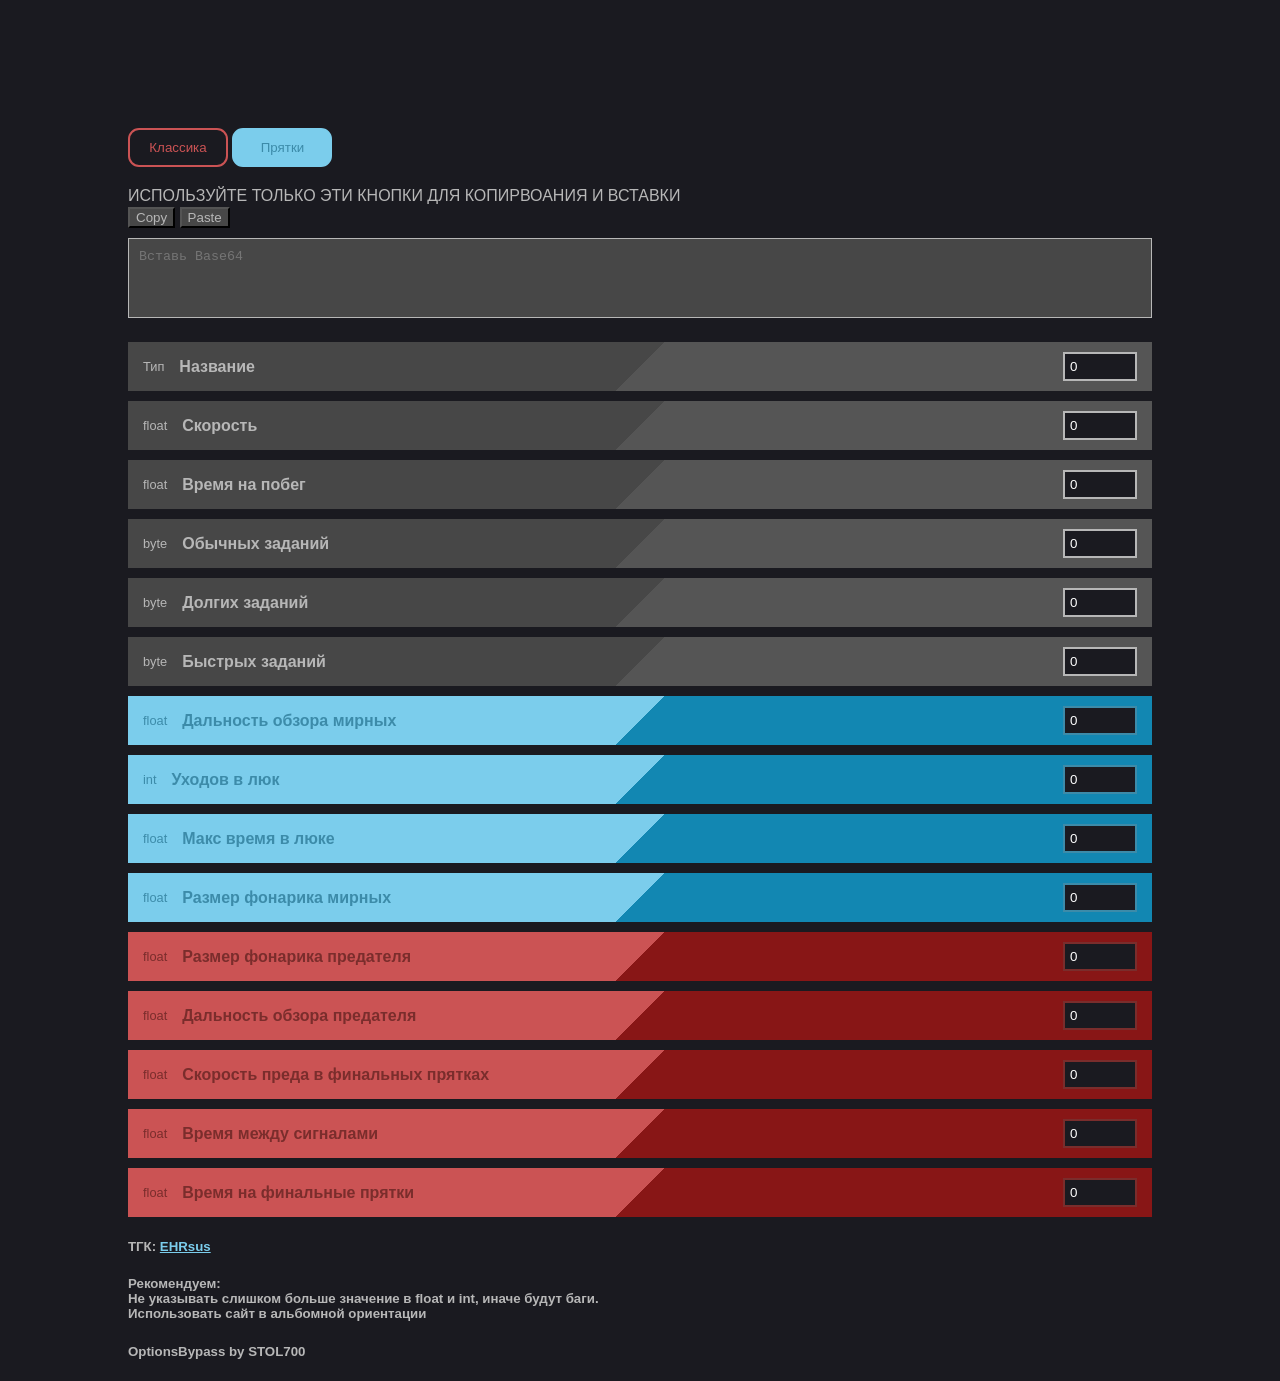
==== hns/index.html @ 007a2d0a "Add files via upload" ====
<!DOCTYPE html>
<html lang="ru">
<head>
    <meta charset="UTF-8">
	<meta name="viewport" content="width=device-width, initial-scale=1.0">
    <title>OptionsBypass</title>
    <link rel="stylesheet" href="../style.css">
</head>
<body>

    <!-- Режим -->
    <div class="mode-switch">
        <a href="https://jsjdhfjedndndnd.github.io/OptionsBypass/"><button id="btn-classic" title="Режим редактирования Классики">Классика</button></a>
        <button id="btn-hide" class="active" title="Режим редактирования Пряток">Прятки</button>
    </div>
    <div class="copy-paste">
		<p>ИСПОЛЬЗУЙТЕ ТОЛЬКО ЭТИ КНОПКИ ДЛЯ КОПИРВОАНИЯ И ВСТАВКИ</p>
        <button id="copyBtn" title="Копировать">Copy</button>
        <button id="pasteBtn" title="Вставить">Paste</button>
    </div>
    <!-- Base64 -->
    <div>
        <textarea id="base64Input" placeholder="Вставь Base64"></textarea>
    </div>


    <!-- Параметры класика -->
    <div>
        <div class="control-item">
            <div class="label-type">Тип</div>
            <div class="label-name">Название</div>
            <input class="input" type="number" value="0" step="0.5">
        </div>
        <div class="control-item">
            <div class="label-type">float</div>
            <div class="label-name">Скорость</div>
            <input class="input" type="number" value="0" step="0.5" data-offset="13" data-type="float">
        </div>
        <div class="control-item">
            <div class="label-type">float</div>
            <div class="label-name">Время на побег</div>
            <input class="input" type="number" value="0" step="0.5" data-offset="33" data-type="float">
        </div>
        <div class="control-item">
            <div class="label-type">byte</div>
            <div class="label-name">Обычных заданий</div>
            <input class="input" type="number" value="0" step="1" min="0" max="255" data-offset="25" data-type="byte">
        </div>
        <div class="control-item">
            <div class="label-type">byte</div>
            <div class="label-name">Долгих заданий</div>
            <input class="input" type="number" value="0" step="1" min="0" max="255" data-offset="26" data-type="byte">
        </div>
        <div class="control-item">
            <div class="label-type">byte</div>
            <div class="label-name">Быстрых заданий</div>
            <input class="input" type="number" value="0" step="1" min="0" max="255" data-offset="27" data-type="byte">
        </div>
        <div class="control-itemCREW">
            <div class="label-typeCREW">float</div>
            <div class="label-nameCREW">Дальность обзора мирных</div>
            <input class="inputCREW" type="number" value="0" step="0.5" data-offset="17" data-type="float">
        </div>
        <div class="control-itemCREW">
            <div class="label-typeCREW">int</div>
            <div class="label-nameCREW">Уходов в люк</div>
            <input class="inputCREW" type="number" value="0" step="1" data-offset="29" data-type="int">
        </div>
        <div class="control-itemCREW">
            <div class="label-typeCREW">float</div>
            <div class="label-nameCREW">Макс время в люке</div>
            <input class="inputCREW" type="number" value="0" step="0.5" data-offset="65" data-type="float">
        </div>
        <div class="control-itemCREW">
            <div class="label-typeCREW">float</div>
            <div class="label-nameCREW">Размер фонарика мирных</div>
            <input class="inputCREW" type="number" value="0" step="0.5" data-offset="41" data-type="float">
        </div>
        <div class="control-itemIMP">
            <div class="label-typeIMP">float</div>
            <div class="label-nameIMP">Размер фонарика предателя</div>
            <input class="inputIMP" type="number" value="0" step="0.5" data-offset="37" data-type="float">
        </div>
        <div class="control-itemIMP">
            <div class="label-typeIMP">float</div>
            <div class="label-nameIMP">Дальность обзора предателя</div>
            <input class="inputIMP" type="number" value="0" step="0.5" data-offset="21" data-type="float">
        </div>
        <div class="control-itemIMP">
            <div class="label-typeIMP">float</div>
            <div class="label-nameIMP">Скорость преда в финальных прятках</div>
            <input class="inputIMP" type="number" value="0" step="0.5" data-offset="51" data-type="float">
        </div>
        <div class="control-itemIMP">
            <div class="label-typeIMP">float</div>
            <div class="label-nameIMP">Время между сигналами</div>
            <input class="inputIMP" type="number" value="0" step="0.5" data-offset="61" data-type="float">
        </div>
        <div class="control-itemIMP">
            <div class="label-typeIMP">float</div>
            <div class="label-nameIMP">Время на финальные прятки</div>
            <input class="inputIMP" type="number" value="0" step="0.5" data-offset="47" data-type="float">
        </div>
    </div>


    <h5>ТГК: <a href="https://t.me/EHRsus" style="color: #7BCDEC">EHRsus</a></h5>
    <h5>Рекомендуем:<br>Не указывать слишком больше значение в float и int, иначе будут баги.<br>Использовать сайт в альбомной ориентации</h5>
	<h5>OptionsBypass by STOL700</h5>
    <script src="../index.js"></script>

</body>
</html>
---- style.css ----
/* Общий стиль страницы */
:root {
	--basedark: #474747;
	--baselight: #b7b7b7;
	--baseslice: #555555;
	--crewdark: #3C8BA9;
	--crewlight: #7BCDEC;
	--crewslice: #1287B2;
	--impdark: #7A2D2C;
	--implight: #CB5354;
	--impslice: #881616;
}
* {
  -webkit-tap-highlight-color: transparent; /* Убирает синий фон */
  -webkit-touch-callout: none;              /* Отключает меню при долгом тапе */
  -webkit-user-select: none;                /* Отключает выделение текста */
  user-select: none;
}

body {
    margin: 0;
    font-family: Arial, sans-serif;
    background-color: #1a1a20;
    color: var(--baselight);
    margin-left: 10%;
    margin-right: 10%;
    margin-top: 10%;
}

/* Кнопки режима */
.mode-switch {
    margin-bottom: 20px;
}

.mode-switch button {
    width: 100px;
    flex: 1;
    padding: 10px;
    background-color: #1a1a20;
    border: 2px solid var(--implight);
    color: var(--implight);
    cursor: pointer;
    transition: 0.2s;
    border-radius: 11px;
}

/* 1. Стиль для кнопок при наведении (только если они НЕ активны) */
.mode-switch button:hover:not(.active) {
    border-color: var(--crewlight); /* Можно добавить подсветку рамки */
	color: var(--crewlight);
}

/* 2. Стиль для активной кнопки (она остается такой всегда) */
.mode-switch .active {
    background-color: var(--crewlight);
    color: var(--crewdark);
    border-color: var(--crewlight);
    cursor: default; /* Убираем "палец", так как кнопка уже нажата */
}

/* 3. Чтобы при наведении на активную она не дергалась и не менялась */
.mode-switch .active:hover {
    background-color: var(--crewlight); /* Оставляем тот же цвет */
    color: var(--crewdark);
}


.copy-paste button {
    background-color: var(--basedark);
    color: var(--baselight);
	margin-bottom: 10px;
}
.copy-paste p {
	margin-bottom: 2px;
}
/* Поле Base64 */
textarea {
    box-sizing: border-box;
    width: 100%;
    height: 80px;
    background-color: var(--basedark);
    border: 1px solid var(--baselight);
    color: #fff;
    padding: 10px;
    margin-bottom: 20px;
    resize: none;
}

.control-item {
    display: flex;	/* Включаем гибкий контейнер */
	height: 29px;
    align-items: center;       /* Выравниваем всё по вертикали */
    justify-content: space-between; /* Расталкиваем элементы по краям */
    background: linear-gradient(
        135deg,                 /* угол диагонали */
        var(--basedark) 50%,            /* первый цвет */
        var(--baseslice) 50%             /* второй цвет */
    );       /* Темный фон */
    padding: 10px 15px;        /* Внутренние отступы */
    color: #eee;               /* Цвет текста */
    font-family: sans-serif;
    margin-bottom: 10px;
    gap: 15px;                 /* Расстояние между элементами */
}
.control-itemCREW {
    display: flex;             /* Включаем гибкий контейнер */
	height: 29px;
    align-items: center;       /* Выравниваем всё по вертикали */
    justify-content: space-between; /* Расталкиваем элементы по краям */
    background: linear-gradient(
        135deg,                 /* угол диагонали */
        var(--crewlight) 50%,            /* первый цвет */
        var(--crewslice) 50%             /* второй цвет */
    );       /* Темный фон */
    padding: 10px 15px;        /* Внутренние отступы */
    color: #eee;               /* Цвет текста */
    font-family: sans-serif;
    margin-bottom: 10px;
    gap: 15px;                 /* Расстояние между элементами */
}
.control-itemIMP {
    display: flex;             /* Включаем гибкий контейнер */
	height: 29px;
    align-items: center;       /* Выравниваем всё по вертикали */
    justify-content: space-between; /* Расталкиваем элементы по краям */
    background: linear-gradient(
        135deg,                 /* угол диагонали */
        var(--implight) 50%,            /* первый цвет */
        var(--impslice) 50%             /* второй цвет */
    );       /* Темный фон */
    padding: 10px 15px;        /* Внутренние отступы */
    color: #eee;               /* Цвет текста */
    font-family: sans-serif;
    margin-bottom: 10px;
    gap: 15px;                 /* Расстояние между элементами */
}

.label-type {
    color: var(--baselight);               /* Второстепенный текст побледнее */
    font-size: 0.8em;
}
.label-typeCREW {
    color: var(--crewdark);               /* Второстепенный текст побледнее */
    font-size: 0.8em;
}
.label-typeIMP {
    color: var(--impdark);               /* Второстепенный текст побледнее */
    font-size: 0.8em;
}

.label-name {
    flex-grow: 1;              /* Название займет всё свободное место */
    font-weight: bold;
    color: var(--baselight);
}
.label-nameCREW {
    flex-grow: 1;              /* Название займет всё свободное место */
    font-weight: bold;
    color: var(--crewdark);
}
.label-nameIMP {
    flex-grow: 1;              /* Название займет всё свободное место */
    font-weight: bold;
    color: var(--impdark);
}
.input {
    background: #1a1a20;
    border: 2px solid var(--baselight);
    color: #fff;
    padding: 5px;
    width: 60px;
}
.inputCREW {
    background: #1a1a20;
    border: 2px solid var(--crewdark);
    color: #fff;
    padding: 5px;
    width: 60px;
}
.inputIMP {
    background: #1a1a20;
    border: 2px solid var(--impdark);
    color: #fff;
    padding: 5px;
    width: 60px;
}
@media (max-width: 600px) {
    .copy-text {
        flex-basis: 100%;
    }
}
@media (max-width: 828px) {
	.label-name {
		font-size: 0.9em;
	}
    .control-item {
        background: var(--basedark); /* один цвет */
    }
}
@media (max-width: 828px) {
	.label-nameCREW {
		font-size: 0.9em;
	}
    .control-itemCREW {
        background: var(--crewlight); /* один цвет */
    }
}
@media (max-width: 828px) {
	.label-nameIMP {
		font-size: 0.9em;
	}
    .control-itemIMP {
        background: var(--implight); /* один цвет */
    }
}
/* Применяется к инпутам и textarea при фокусе */
input:focus, textarea:focus {
    outline: none; /* Убирает стандартную обводку браузера */
}
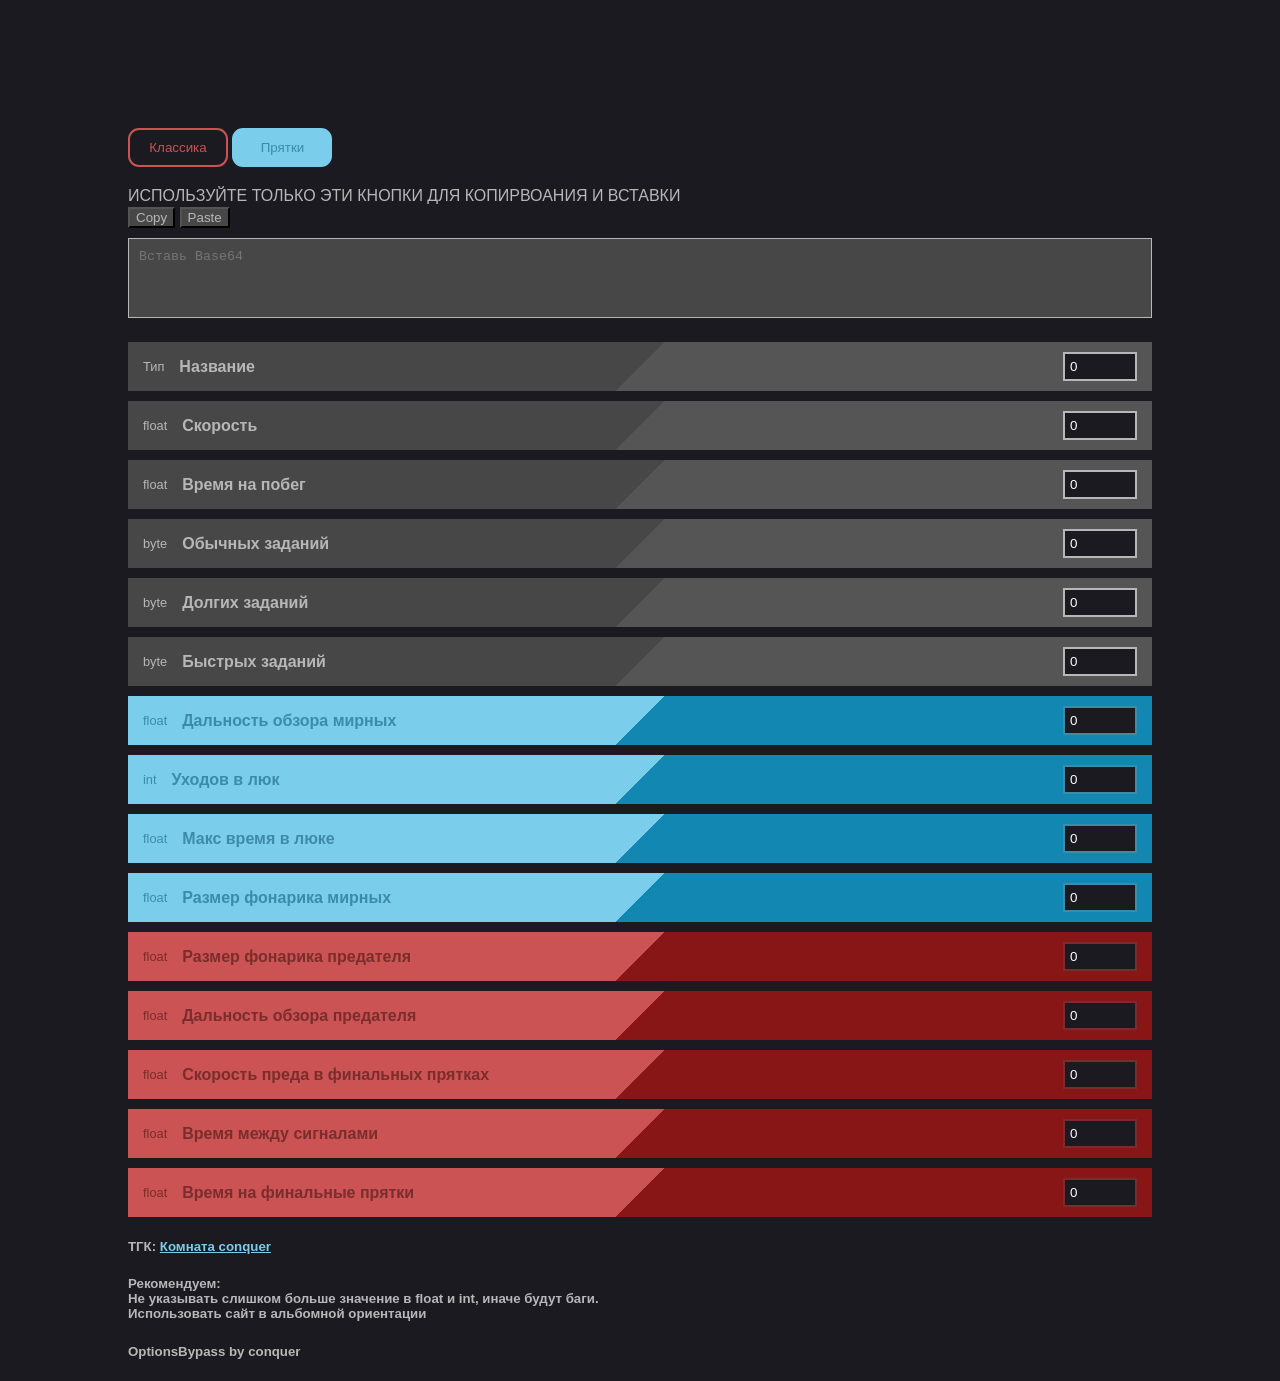
==== commit a464f569: "Update index.html" ====
--- a/hns/index.html
+++ b/hns/index.html
@@ -104,10 +104,10 @@
     </div>
 
 
-    <h5>ТГК: <a href="https://t.me/EHRsus" style="color: #7BCDEC">EHRsus</a></h5>
+    <h5>ТГК: <a href="https://t.me/hostmods" style="color: #7BCDEC">Комната conquer</a></h5>
     <h5>Рекомендуем:<br>Не указывать слишком больше значение в float и int, иначе будут баги.<br>Использовать сайт в альбомной ориентации</h5>
-	<h5>OptionsBypass by STOL700</h5>
+	<h5>OptionsBypass by conquer</h5>
     <script src="../index.js"></script>
 
 </body>
-</html>+</html>
